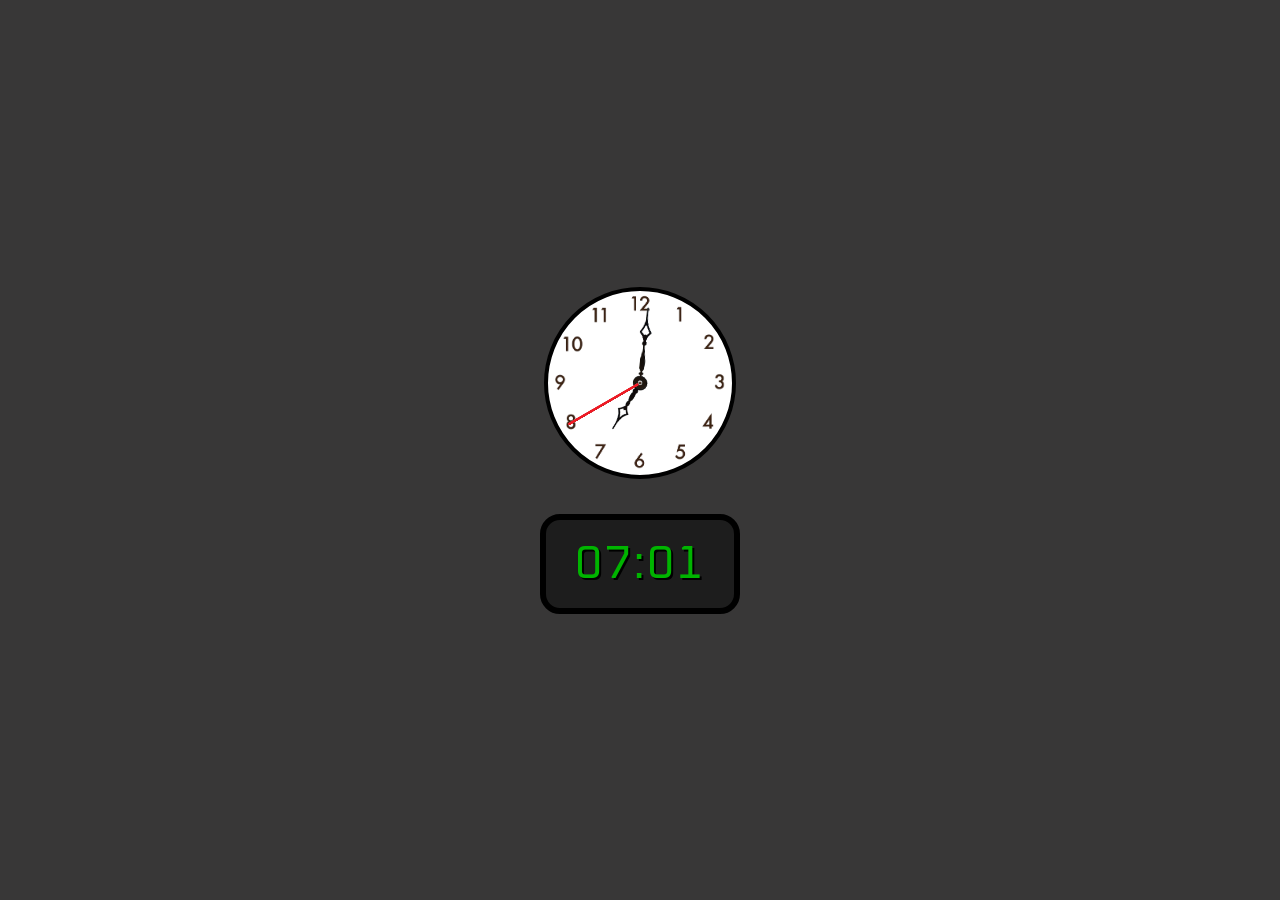
==== Clock.html @ d352fbc0 "Update" ====
<!DOCTYPE html>
<html lang="pt-BR">

<head>
    <meta charset="UTF-8">
    <meta name="viewport" content="width=device-width, initial-scale=1.0">
    <title>Relógio</title>
    <link rel="icon" type="image/png" sizes="16x16" href="/Clock/assets/images/clock-removebg.png">
    <link rel="stylesheet" href="/Clock/assets/style.css">
</head>

<body>
    <div class="container">
        <div class="relogio">
            <div class="horas">
                <img src="/Clock/assets/images/Ponteiro1.png" id="hand1">
                <img src="/Clock/assets/images/Ponteiro2.png" id="hand2">
                <img src="/Clock/assets/images/Ponteiro3.png" id="hand3">
            </div>
        </div>

        <div class="digital"><span class="timer">00:00</span></div>
    </div>

    <script src="/Clock/assets/script.js"></script>
</body>

</html>
---- Clock/assets/style.css ----
@import url('https://fonts.googleapis.com/css2?family=Oxanium&display=swap');
*{
    box-sizing: border-box;
    margin: 0;
    font-family: oxanium;
}
body{
    background:rgb(56, 55, 55);
    margin: auto;
    overflow: hidden;
}
.container{
    height: 100vh;
    display: flex;
    flex-direction: column;
    justify-content: center;
    align-items: center;
}
.relogio{
    position: relative;
    background:url(/Clock/assets/images/Relógio.png) no-repeat;
    background-size: 200px;
    background-color: white;
    border-radius: 50%;
    width: 192px;
    height: 192px;
    border: 4px solid black;
    margin-bottom: 35px;
    background-position: 50%, 50%;
}
.horas{
    position: absolute;
    width: 100%;
    height: 100%;
}
img{
    position: absolute;
    transform-origin: 50% 50%;
    left: 50%;
    top: 50%;
    transform: translate(-50%, -50%);
    width: 70px;
    height: 90%;
}
#hand1{
    height: 80%;
}
.digital{
    width: 200px;
    height: 100px;
    border: 6px black solid;
    border-radius: 20px;
    background-color: rgb(29, 29, 29);
    color: rgb(0, 180, 0);
}
.timer{
    display: inline-block;
    position: relative;
    top: 50%;
    left: 50%;
    transform: translate(-50%, -50%);
    font-size: 35pt;
    letter-spacing: 2px;
    animation: pisca 0.8s alternate infinite;
    text-shadow: 2px 2px 0 black;
}
@keyframes pisca{
    0%{
        opacity: 0;
    }
    100%{
        opacity: 1;
    }
}
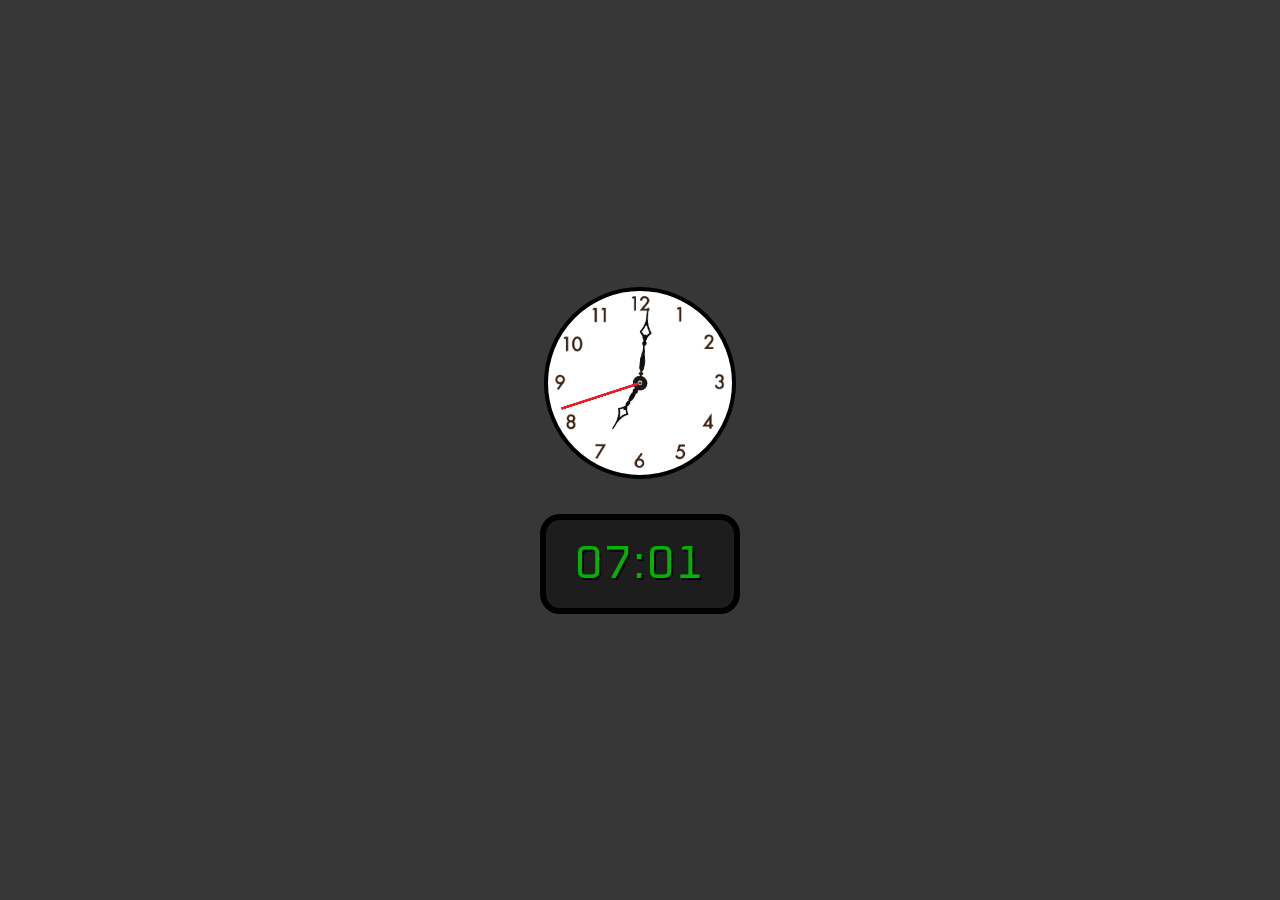
==== commit 325a02f8: "Update" ====
--- a/Clock.html
+++ b/Clock.html
@@ -5,24 +5,24 @@
     <meta charset="UTF-8">
     <meta name="viewport" content="width=device-width, initial-scale=1.0">
     <title>Relógio</title>
-    <link rel="icon" type="image/png" sizes="16x16" href="/Clock/assets/images/clock-removebg.png">
-    <link rel="stylesheet" href="/Clock/assets/style.css">
+    <link rel="icon" type="image/png" sizes="16x16" href="clock-removebg.png">
+    <link rel="stylesheet" href="style.css">
 </head>
 
 <body>
     <div class="container">
         <div class="relogio">
             <div class="horas">
-                <img src="/Clock/assets/images/Ponteiro1.png" id="hand1">
-                <img src="/Clock/assets/images/Ponteiro2.png" id="hand2">
-                <img src="/Clock/assets/images/Ponteiro3.png" id="hand3">
+                <img src="Ponteiro1.png" id="hand1">
+                <img src="Ponteiro2.png" id="hand2">
+                <img src="Ponteiro3.png" id="hand3">
             </div>
         </div>
 
         <div class="digital"><span class="timer">00:00</span></div>
     </div>
 
-    <script src="/Clock/assets/script.js"></script>
+    <script src="script.js"></script>
 </body>
 
 </html>
--- a/style.css
+++ b/style.css
@@ -0,0 +1,74 @@
+@import url('https://fonts.googleapis.com/css2?family=Oxanium&display=swap');
+*{
+    box-sizing: border-box;
+    margin: 0;
+    font-family: oxanium;
+}
+body{
+    background:rgb(56, 55, 55);
+    margin: auto;
+    overflow: hidden;
+}
+.container{
+    height: 100vh;
+    display: flex;
+    flex-direction: column;
+    justify-content: center;
+    align-items: center;
+}
+.relogio{
+    position: relative;
+    background:url(Relógio.png) no-repeat;
+    background-size: 200px;
+    background-color: white;
+    border-radius: 50%;
+    width: 192px;
+    height: 192px;
+    border: 4px solid black;
+    margin-bottom: 35px;
+    background-position: 50%, 50%;
+}
+.horas{
+    position: absolute;
+    width: 100%;
+    height: 100%;
+}
+img{
+    position: absolute;
+    transform-origin: 50% 50%;
+    left: 50%;
+    top: 50%;
+    transform: translate(-50%, -50%);
+    width: 70px;
+    height: 90%;
+}
+#hand1{
+    height: 80%;
+}
+.digital{
+    width: 200px;
+    height: 100px;
+    border: 6px black solid;
+    border-radius: 20px;
+    background-color: rgb(29, 29, 29);
+    color: rgb(0, 180, 0);
+}
+.timer{
+    display: inline-block;
+    position: relative;
+    top: 50%;
+    left: 50%;
+    transform: translate(-50%, -50%);
+    font-size: 35pt;
+    letter-spacing: 2px;
+    animation: pisca 0.8s alternate infinite;
+    text-shadow: 2px 2px 0 black;
+}
+@keyframes pisca{
+    0%{
+        opacity: 0;
+    }
+    100%{
+        opacity: 1;
+    }
+}
